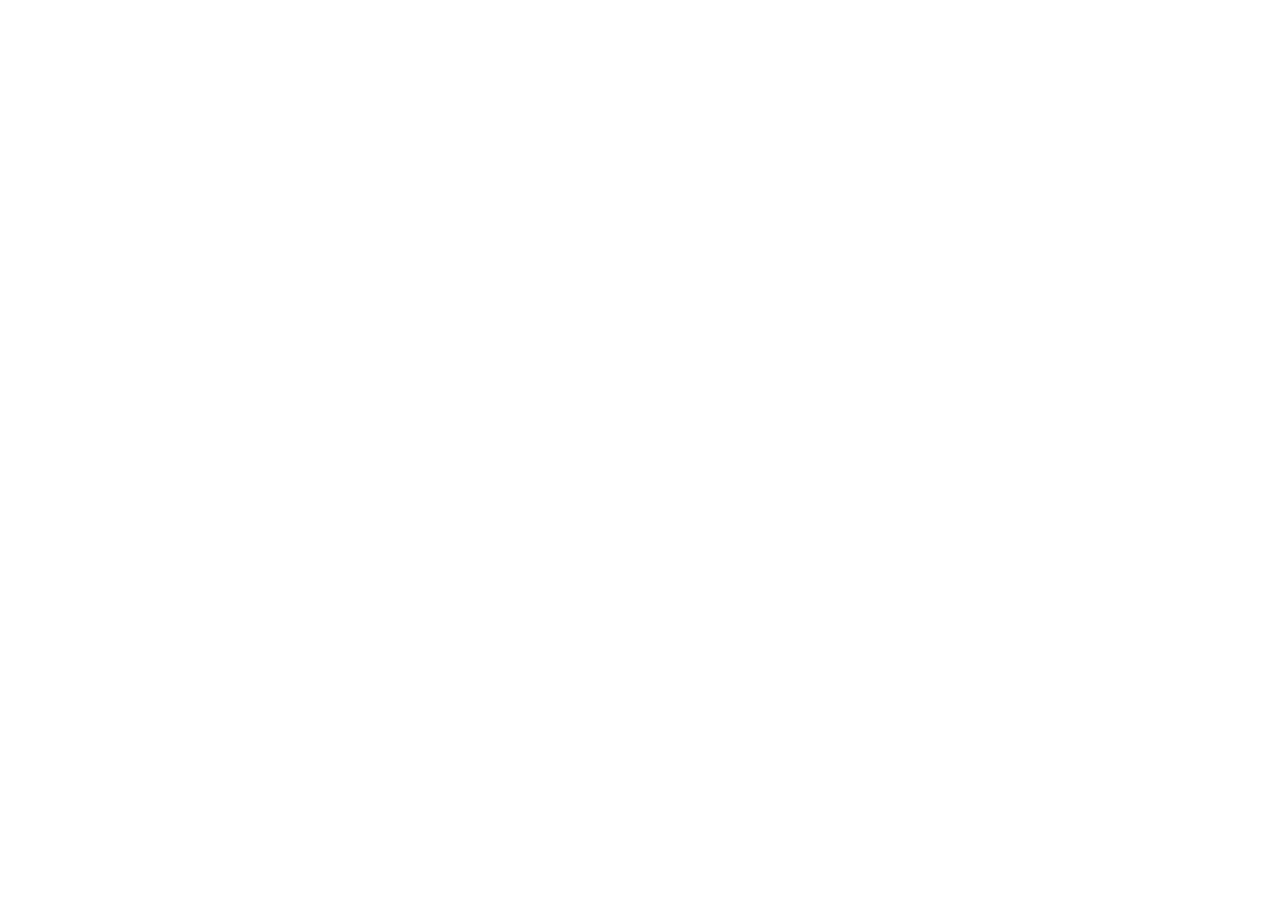
==== index.html @ 393fbdf1 "create folder structure for app" ====
<!DOCTYPE html>
<html lang="en">
<head>
    <meta charset="UTF-8">
    <meta name="viewport" content="width=device-width, initial-scale=1.0">

    <link rel="stylesheet" href="css/reset.css">
    <title>Quiz App</title>
</head>
<body>
    
</body>
</html>
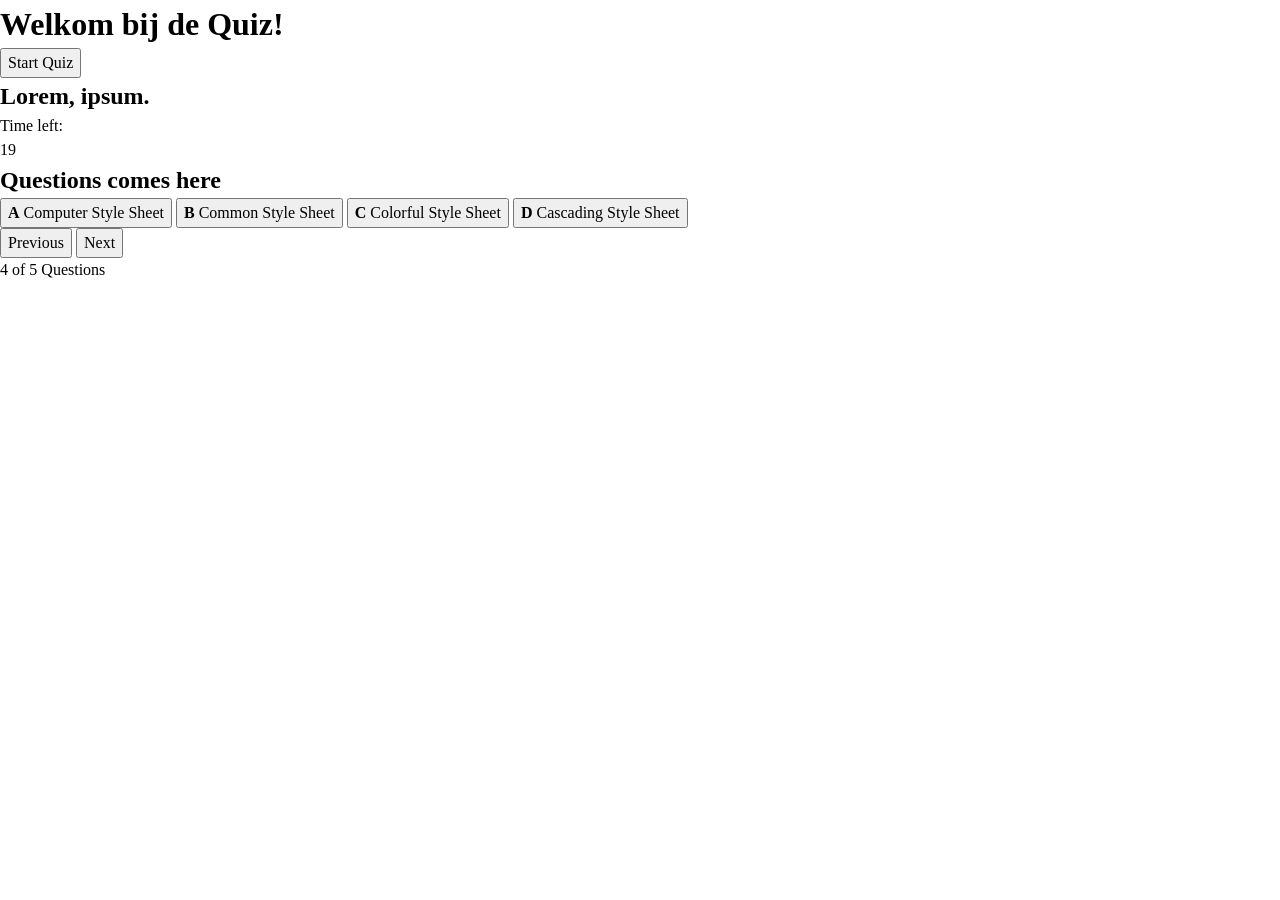
==== commit d23b5f17: "create html for app" ====
--- a/index.html
+++ b/index.html
@@ -8,6 +8,50 @@
     <title>Quiz App</title>
 </head>
 <body>
-    
+
+    <main>
+        <header>
+            <div id="start-screen">
+            <h1>Welkom bij de Quiz!</h1>
+            <button id="start-btn">Start Quiz</button>
+            </div>
+        </header>
+
+        <article>
+            <header>
+                <h2>
+                    Lorem, ipsum.
+                </h2>
+
+                <div>
+                    <p>Time left:</p>
+
+                    <span>19</span>
+                </div>
+            </header>
+            <h2>Questions comes here</h2>
+            <div>
+                <button><strong>A</strong> Computer Style Sheet</button>
+                <button><strong>B</strong> Common Style Sheet</button>
+                <button><strong>C</strong> Colorful Style Sheet</button>
+                <button><strong>D</strong> Cascading Style Sheet</button>
+            </div>
+
+            <div>
+                <nav>
+                    <button>Previous</button>
+                    <button>Next</button>
+                    
+                </nav>
+                <span>4 of 5 Questions</span>
+
+            </div>
+        </article>
+
+    </main>
+
+    <footer>
+
+    </footer>
 </body>
 </html>
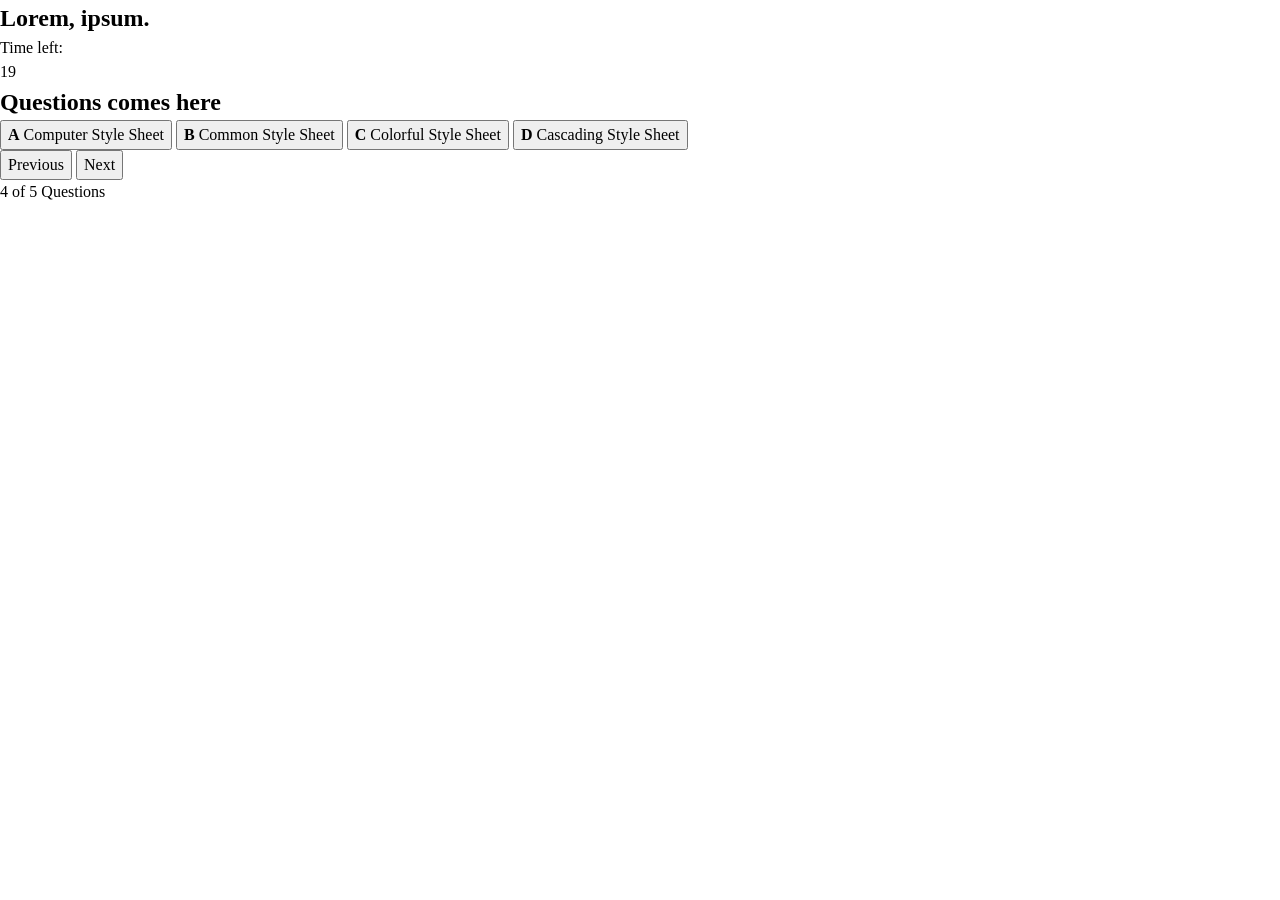
==== commit 348f2b12: "small adjust" ====
--- a/index.html
+++ b/index.html
@@ -1,21 +1,21 @@
 <!DOCTYPE html>
 <html lang="en">
+
 <head>
     <meta charset="UTF-8">
     <meta name="viewport" content="width=device-width, initial-scale=1.0">
-
+    <link rel="icon" type="image/png" href="assets/images/favicon/favicon-96x96.png" sizes="96x96" />
+    <link rel="icon" type="image/svg+xml" href="assets/images/favicon.svg" />
+    <link rel="shortcut icon" href="assets/images/favicon.ico" />
+    <link rel="apple-touch-icon" sizes="180x180" href="assets/images/apple-touch-icon.png" />
+    <link rel="manifest" href="assets/images/site.webmanifest" />
     <link rel="stylesheet" href="css/reset.css">
     <title>Quiz App</title>
 </head>
+
 <body>
 
     <main>
-        <header>
-            <div id="start-screen">
-            <h1>Welkom bij de Quiz!</h1>
-            <button id="start-btn">Start Quiz</button>
-            </div>
-        </header>
 
         <article>
             <header>
@@ -41,7 +41,7 @@
                 <nav>
                     <button>Previous</button>
                     <button>Next</button>
-                    
+
                 </nav>
                 <span>4 of 5 Questions</span>
 
@@ -54,4 +54,5 @@
 
     </footer>
 </body>
+
 </html>
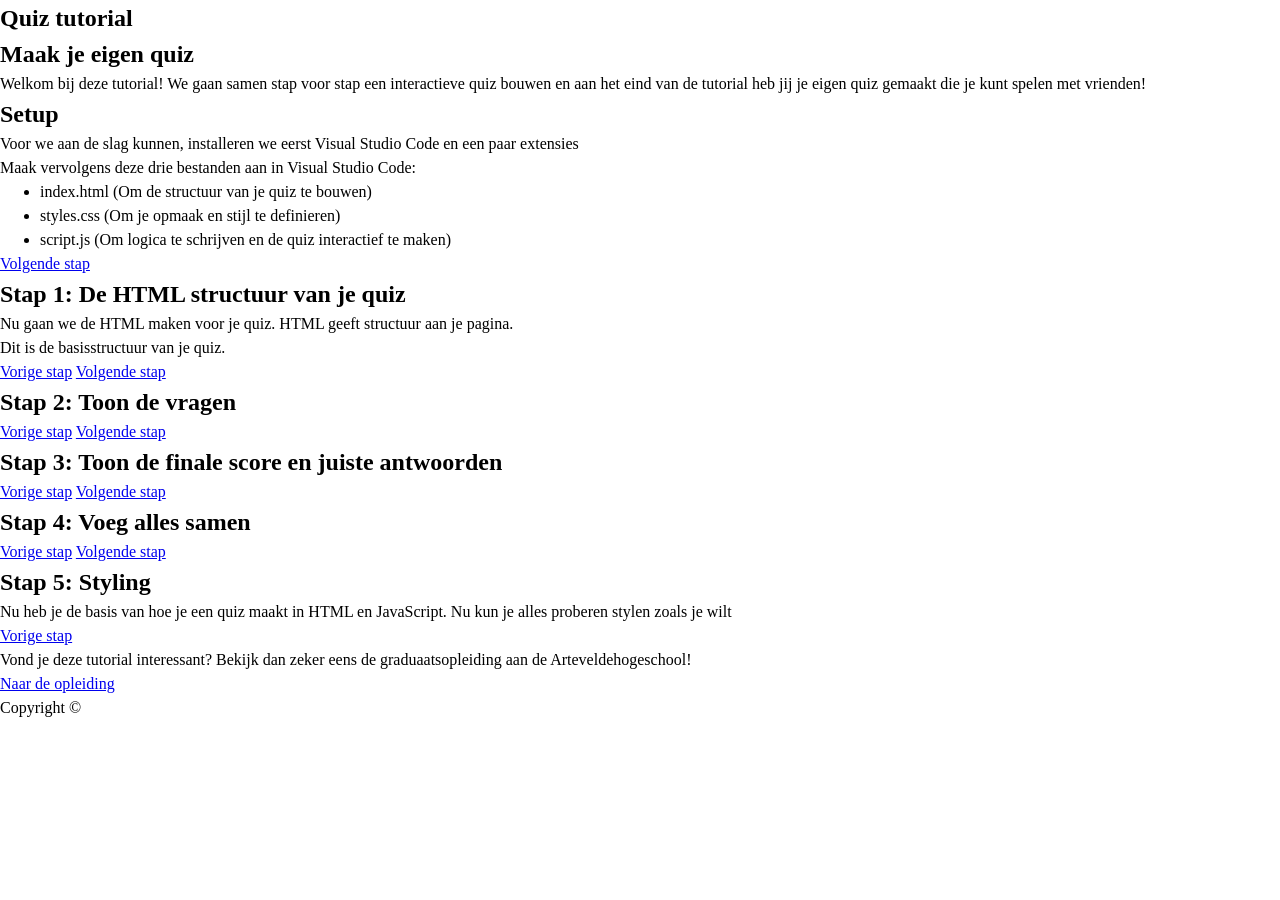
==== commit ff32ccd2: "Tutorial basis" ====
--- a/index.html
+++ b/index.html
@@ -14,44 +14,89 @@
 </head>
 
 <body>
-
+    <header>
+        <h2>Quiz tutorial</h2>
+    </header>
     <main>
-
-        <article>
-            <header>
-                <h2>
-                    Lorem, ipsum.
-                </h2>
-
+        <section>
+            <h1>Maak je eigen quiz</h1>
+            <p>Welkom bij deze tutorial! We gaan samen stap voor stap een interactieve quiz bouwen en aan het eind van de tutorial heb jij je eigen quiz gemaakt die je kunt spelen met vrienden!</p>
+        </section>
+        <section>
+            <section id="setup">
+                <h2>Setup</h2>
+                <p>Voor we aan de slag kunnen, installeren we eerst Visual Studio Code en een paar extensies</p>
+                <p>Maak vervolgens deze drie bestanden aan in Visual Studio Code:</p>
+                    <ul>
+                        <li>index.html (Om de structuur van je quiz te bouwen)</li>
+                        <li>styles.css (Om je opmaak en stijl te definieren)</li>
+                        <li>script.js (Om logica te schrijven en de quiz interactief te maken)</li>
+                    </ul>
+                <a href="#stap1" class="next-step">Volgende stap</a>
+            </section>
+            <section id="stap1">
+                <h2>Stap 1: De HTML structuur van je quiz</h2>
+                <p>Nu gaan we de HTML maken voor je quiz. HTML geeft structuur aan je pagina.</p>
+                <div class="code-example">
+                    <!-- CODE SNIPPET -->
+                </div>
+                <p>Dit is de basisstructuur van je quiz.</p>
                 <div>
-                    <p>Time left:</p>
-
-                    <span>19</span>
+                    <a href="#setup" class="previous-step">Vorige stap</a>
+                    <a href="#stap2" class="next-step">Volgende stap</a>
                 </div>
-            </header>
-            <h2>Questions comes here</h2>
-            <div>
-                <button><strong>A</strong> Computer Style Sheet</button>
-                <button><strong>B</strong> Common Style Sheet</button>
-                <button><strong>C</strong> Colorful Style Sheet</button>
-                <button><strong>D</strong> Cascading Style Sheet</button>
-            </div>
-
-            <div>
-                <nav>
-                    <button>Previous</button>
-                    <button>Next</button>
-
-                </nav>
-                <span>4 of 5 Questions</span>
-
-            </div>
-        </article>
-
+            </section>
+            <section id="stap2">
+                <h2>Stap 2: Toon de vragen</h2>
+                <p></p>
+                <div class="code-example">
+                    <!-- CODE SNIPPET -->
+                </div>
+                <div>
+                    <a href="#stap1" class="previous-step">Vorige stap</a>
+                    <a href="#stap3" class="next-step">Volgende stap</a>
+                </div>
+            </section>
+            <section id="stap3">
+                <h2>Stap 3: Toon de finale score en juiste antwoorden</h2>
+                <p></p>
+                <div class="code-example">
+                    <!-- CODE SNIPPET -->
+                </div>
+                <div>
+                    <a href="#stap2" class="previous-step">Vorige stap</a>
+                    <a href="#stap4" class="next-step">Volgende stap</a>
+                </div>
+            </section>
+            <section id="stap4">
+                <h2>Stap 4: Voeg alles samen</h2>
+                <p></p>
+                <div class="code-example">
+                    <!-- CODE SNIPPET -->
+                </div>
+                <div>
+                    <a href="#stap3" class="previous-step">Vorige stap</a>
+                    <a href="#stap5" class="next-step">Volgende stap</a>
+                </div>
+            </section>
+            <section id="stap5">
+                <h2>Stap 5: Styling</h2>
+                <p>Nu heb je de basis van hoe je een quiz maakt in HTML en JavaScript. Nu kun je alles proberen stylen zoals je wilt</p>
+                <div class="code-example">
+                    <!-- CODE SNIPPET -->
+                </div>
+                <div>
+                    <a href="#stap4" class="previous-step">Vorige stap</a>
+                </div>
+            </section>
+        </section>
+        <section>
+            <p>Vond je deze tutorial interessant? Bekijk dan zeker eens de graduaatsopleiding aan de Arteveldehogeschool!</p>
+            <a href="https://www.arteveldehogeschool.be/nl/opleidingen/graduaat/programmeren">Naar de opleiding</a>
+        </section>
     </main>
-
     <footer>
-
+        <p>Copyright &copy;</p>
     </footer>
 </body>
 
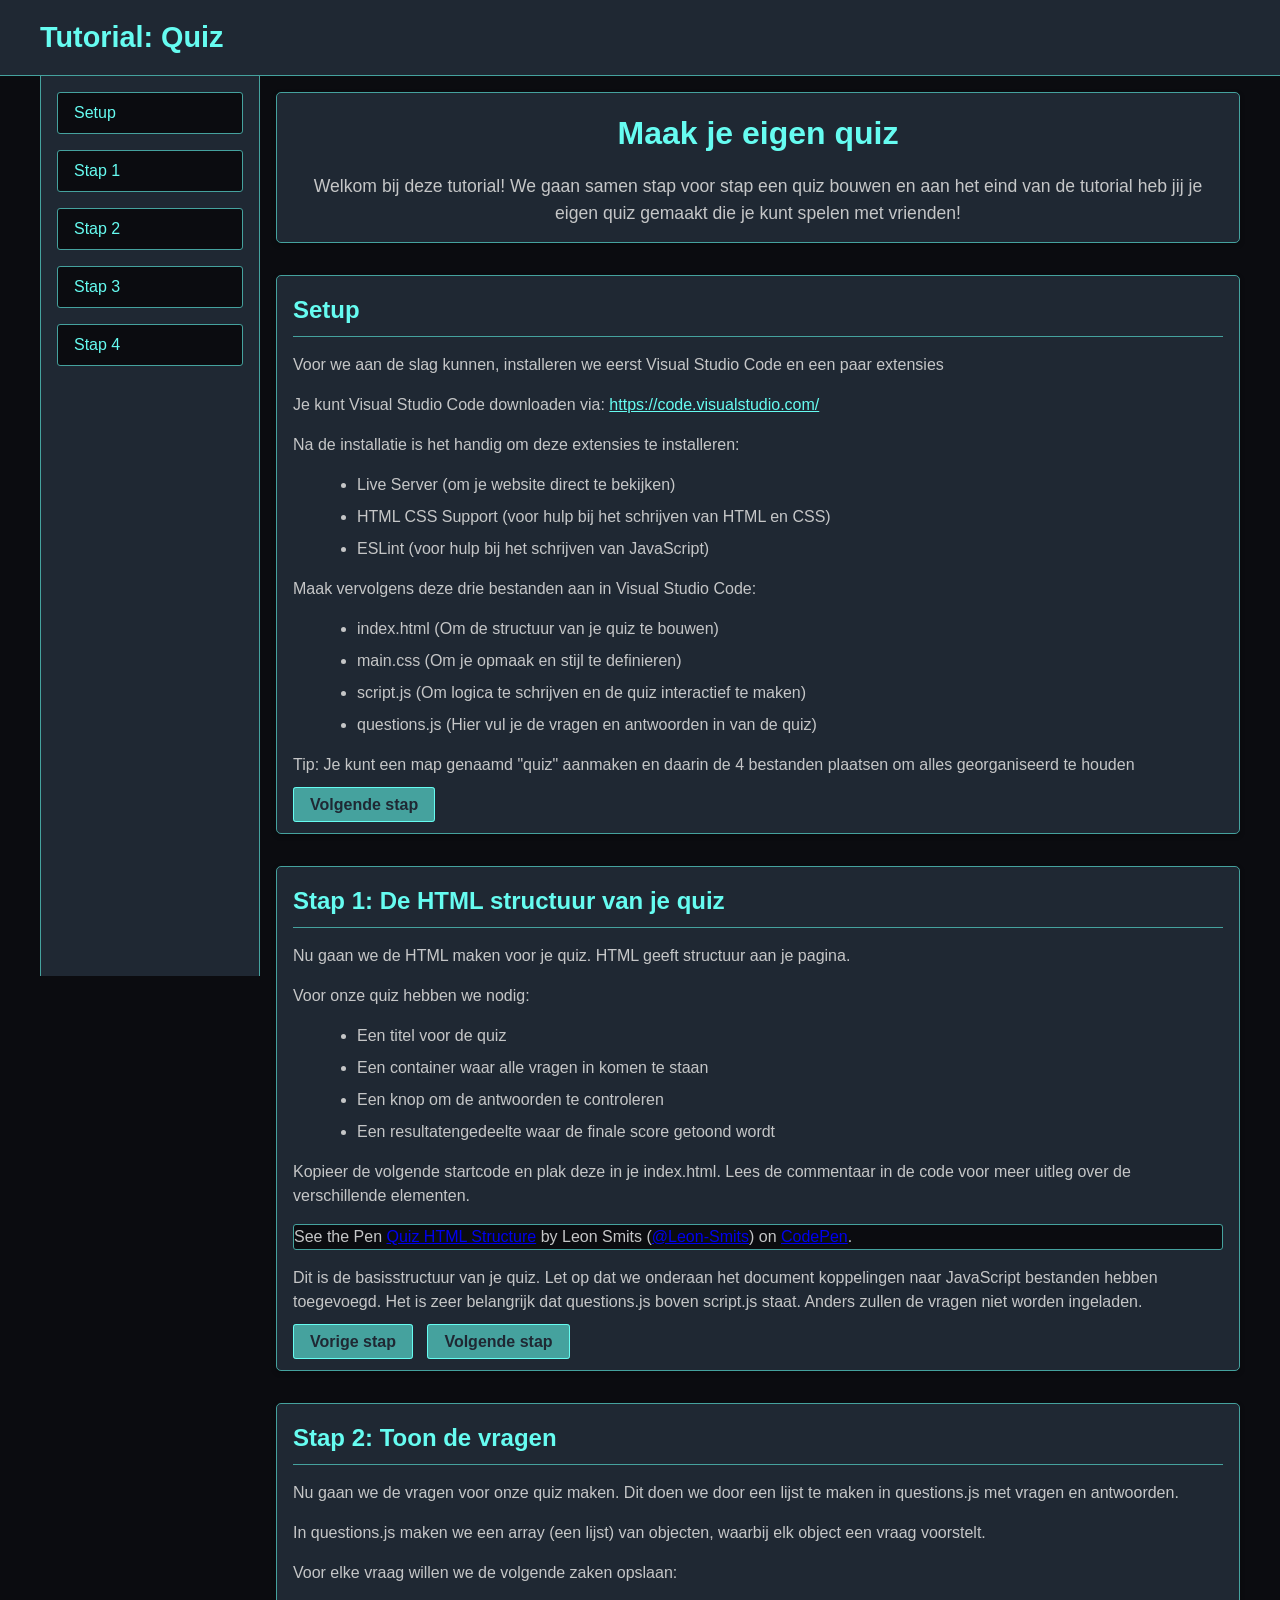
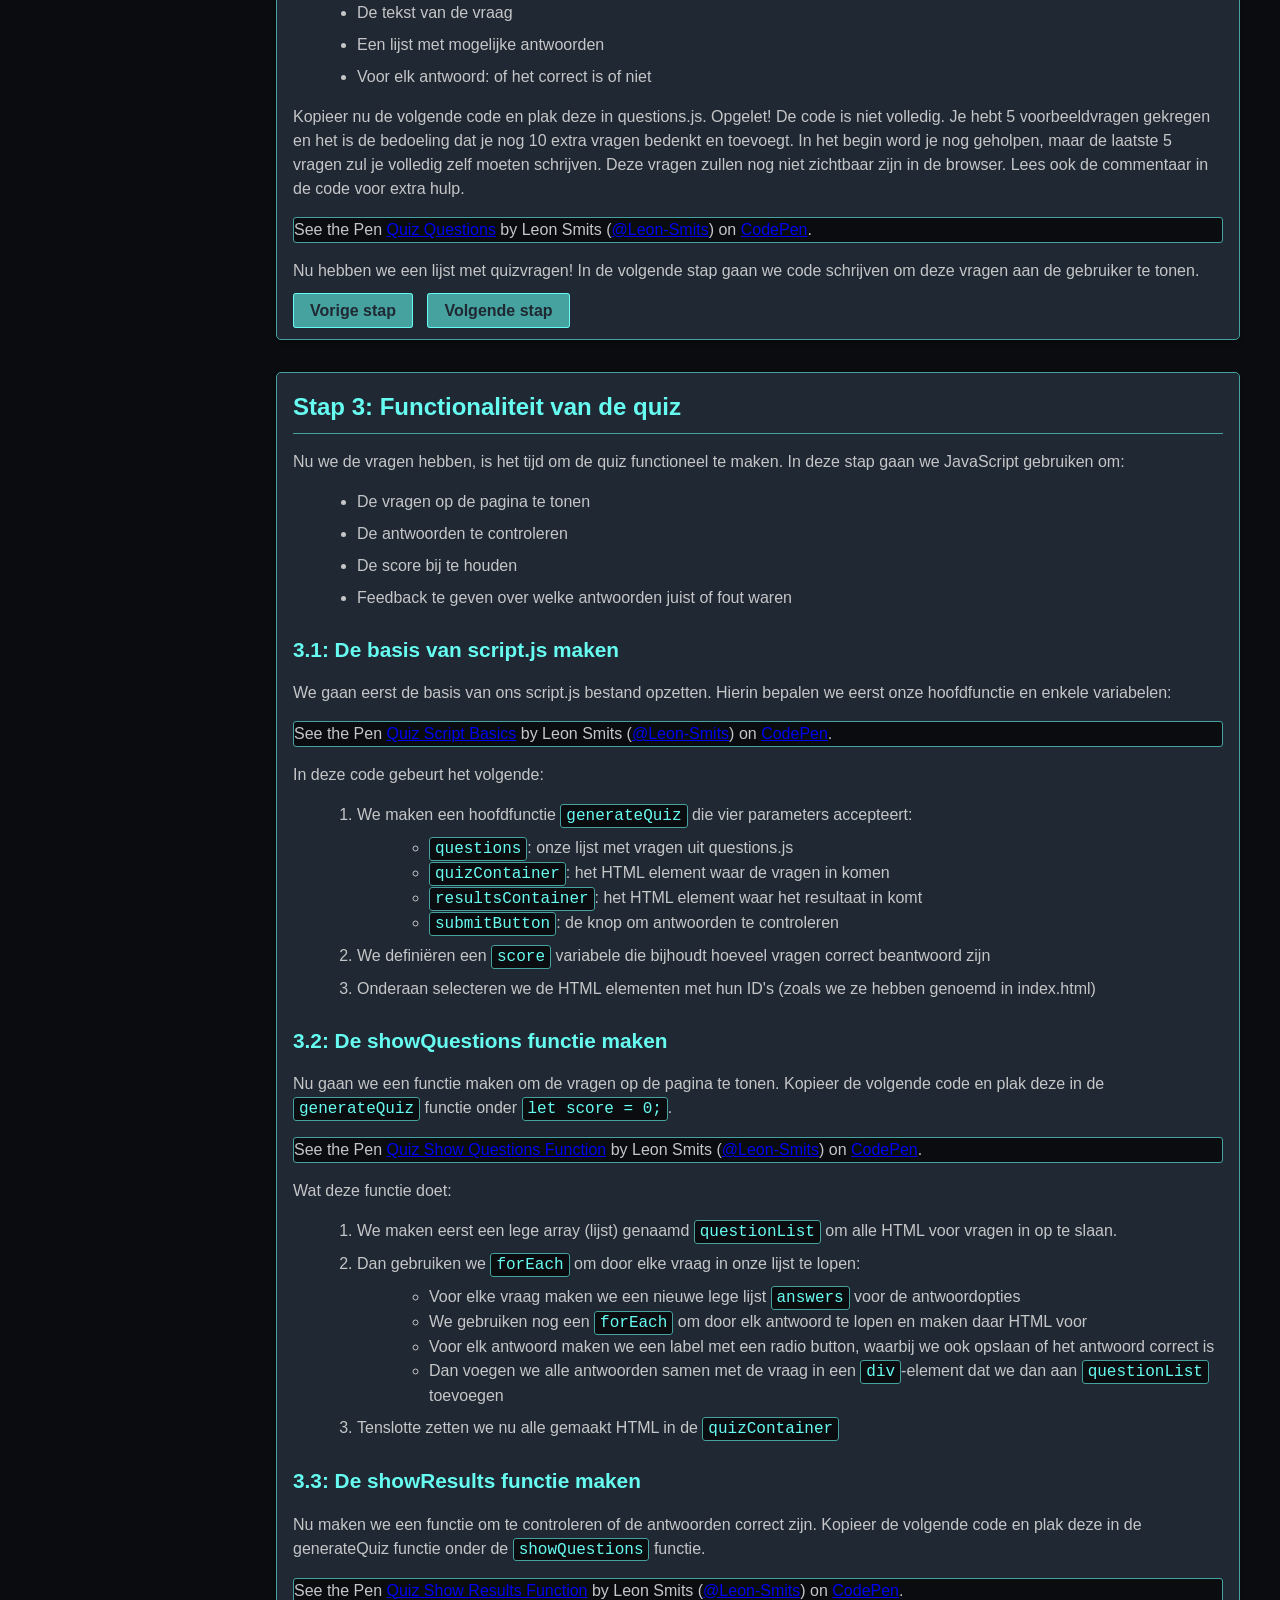
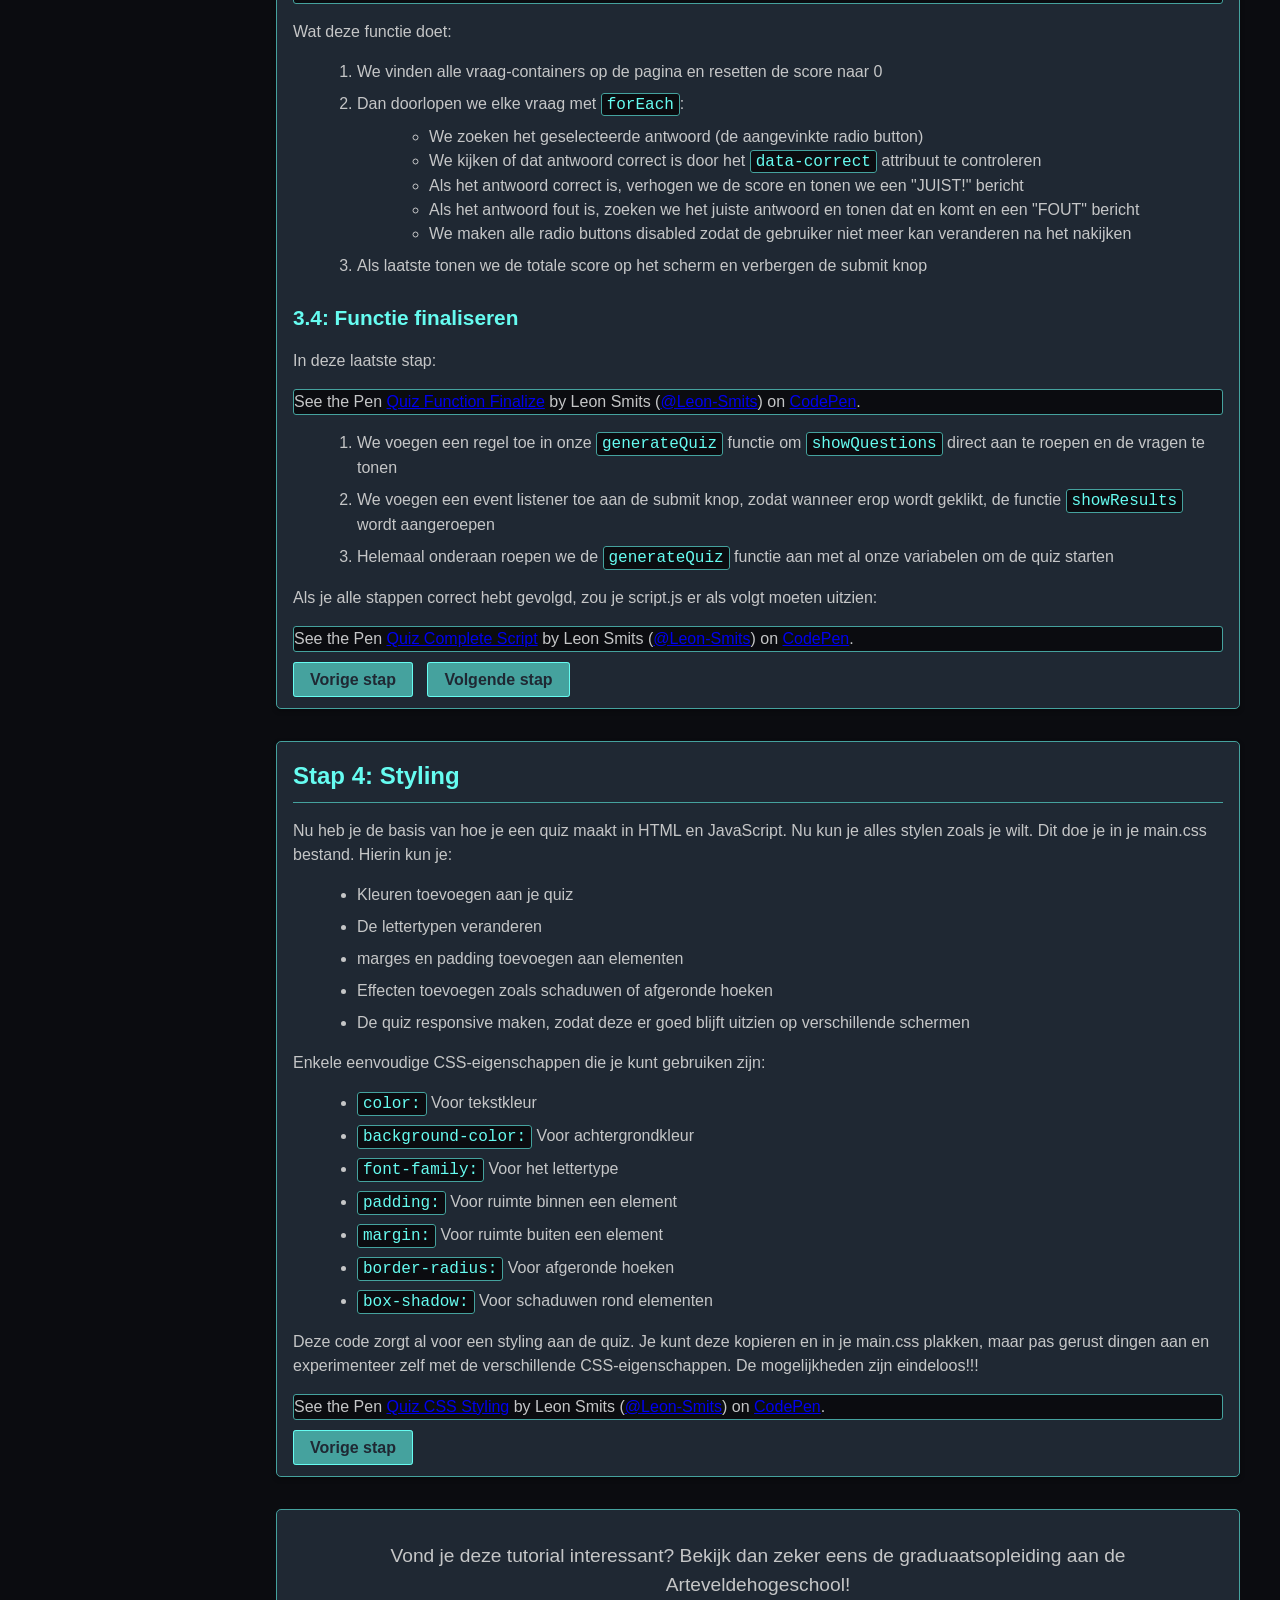
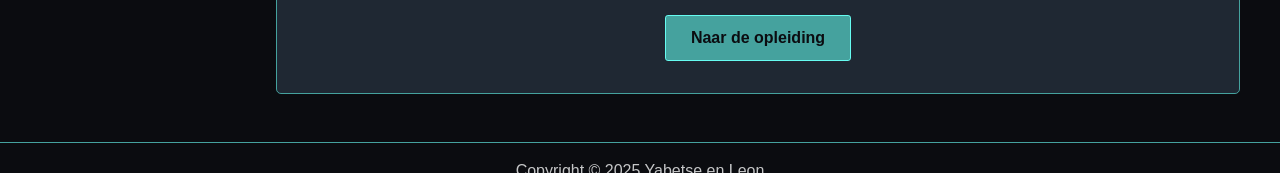
==== commit 2c5a4d6b: "Folder structure adjustment" ====
--- a/index.html
+++ b/index.html
@@ -1,6 +1,5 @@
 <!DOCTYPE html>
 <html lang="en">
-
 <head>
     <meta charset="UTF-8">
     <meta name="viewport" content="width=device-width, initial-scale=1.0">
@@ -10,94 +9,360 @@
     <link rel="apple-touch-icon" sizes="180x180" href="assets/images/apple-touch-icon.png" />
     <link rel="manifest" href="assets/images/site.webmanifest" />
     <link rel="stylesheet" href="css/reset.css">
-    <title>Quiz App</title>
+    <link rel="stylesheet" href="css/main.css">
+    <title>Tutorial: Quiz</title>
 </head>
 
-<body>
-    <header>
-        <h2>Quiz tutorial</h2>
+<body class="page">
+    <header class="header">
+        <h2 class="header__title">Tutorial: Quiz</h2>
     </header>
-    <main>
-        <section>
-            <h1>Maak je eigen quiz</h1>
-            <p>Welkom bij deze tutorial! We gaan samen stap voor stap een interactieve quiz bouwen en aan het eind van de tutorial heb jij je eigen quiz gemaakt die je kunt spelen met vrienden!</p>
-        </section>
-        <section>
-            <section id="setup">
-                <h2>Setup</h2>
-                <p>Voor we aan de slag kunnen, installeren we eerst Visual Studio Code en een paar extensies</p>
-                <p>Maak vervolgens deze drie bestanden aan in Visual Studio Code:</p>
-                    <ul>
-                        <li>index.html (Om de structuur van je quiz te bouwen)</li>
-                        <li>styles.css (Om je opmaak en stijl te definieren)</li>
-                        <li>script.js (Om logica te schrijven en de quiz interactief te maken)</li>
-                    </ul>
-                <a href="#stap1" class="next-step">Volgende stap</a>
+
+    <div class="page-container">
+        <aside class="sidebar">
+            <nav class="sidebar__nav">
+                <ul class="sidebar__nav-list">
+                    <li class="sidebar__nav-item"><a href="#setup" class="sidebar__nav-link">Setup</a></li>
+                    <li class="sidebar__nav-item"><a href="#stap1" class="sidebar__nav-link">Stap 1</a></li>
+                    <li class="sidebar__nav-item"><a href="#stap2" class="sidebar__nav-link">Stap 2</a></li>
+                    <li class="sidebar__nav-item"><a href="#stap3" class="sidebar__nav-link">Stap 3</a></li>
+                    <li class="sidebar__nav-item"><a href="#stap4" class="sidebar__nav-link">Stap 4</a></li>
+                </ul>
+            </nav>
+        </aside>
+        <main class="main">
+            <section class="intro">
+                <h1 class="intro__title">Maak je eigen quiz</h1>
+                <p class="intro__text">Welkom bij deze tutorial! We gaan samen stap voor stap een quiz bouwen en aan het eind van
+                    de tutorial heb jij je eigen quiz gemaakt die je kunt spelen met vrienden!</p>
             </section>
-            <section id="stap1">
-                <h2>Stap 1: De HTML structuur van je quiz</h2>
-                <p>Nu gaan we de HTML maken voor je quiz. HTML geeft structuur aan je pagina.</p>
-                <div class="code-example">
-                    <!-- CODE SNIPPET -->
-                </div>
-                <p>Dit is de basisstructuur van je quiz.</p>
-                <div>
-                    <a href="#setup" class="previous-step">Vorige stap</a>
-                    <a href="#stap2" class="next-step">Volgende stap</a>
-                </div>
+            <section class="tutorial">
+                <section id="setup" class="tutorial__step">
+                    <h2 class="tutorial__step-title">Setup</h2>
+                    <p class="tutorial__step-text">Voor we aan de slag kunnen, installeren we eerst Visual Studio Code en een paar extensies</p>
+                    <p class="tutorial__step-text">
+                        Je kunt Visual Studio Code downloaden via: <a href="https://code.visualstudio.com/"
+                            target="_blank" class="tutorial__link tutorial__link--external">https://code.visualstudio.com/</a>
+                    </p>
+                    <p class="tutorial__step-text">Na de installatie is het handig om deze extensies te installeren:</p>
+                    <ul class="tutorial__step-list">
+                        <li class="tutorial__step-item">Live Server (om je website direct te bekijken)</li>
+                        <li class="tutorial__step-item">HTML CSS Support (voor hulp bij het schrijven van HTML en CSS)</li>
+                        <li class="tutorial__step-item">ESLint (voor hulp bij het schrijven van JavaScript)</li>
+                    </ul>
+                    <p class="tutorial__step-text">Maak vervolgens deze drie bestanden aan in Visual Studio Code:</p>
+                    <ul class="tutorial__step-list">
+                        <li class="tutorial__step-item">index.html (Om de structuur van je quiz te bouwen)</li>
+                        <li class="tutorial__step-item">main.css (Om je opmaak en stijl te definieren)</li>
+                        <li class="tutorial__step-item">script.js (Om logica te schrijven en de quiz interactief te maken)</li>
+                        <li class="tutorial__step-item">questions.js (Hier vul je de vragen en antwoorden in van de quiz)</li>
+                    </ul>
+                    <p class="tutorial__step-text">
+                        Tip: Je kunt een map genaamd "quiz" aanmaken en daarin de 4 bestanden plaatsen om alles
+                        georganiseerd te houden
+                    </p>
+                    <a href="#stap1" class="tutorial__navigation tutorial__navigation--next">Volgende stap</a>
+                </section>
+                <section id="stap1" class="tutorial__step">
+                    <h2 class="tutorial__step-title">Stap 1: De HTML structuur van je quiz</h2>
+                    <p class="tutorial__step-text">Nu gaan we de HTML maken voor je quiz. HTML geeft structuur aan je pagina.</p>
+                    <p class="tutorial__step-text">Voor onze quiz hebben we nodig:</p>
+                    <ul class="tutorial__step-list">
+                        <li class="tutorial__step-item">Een titel voor de quiz</li>
+                        <li class="tutorial__step-item">Een container waar alle vragen in komen te staan</li>
+                        <li class="tutorial__step-item">Een knop om de antwoorden te controleren</li>
+                        <li class="tutorial__step-item">Een resultatengedeelte waar de finale score getoond wordt</li>
+                    </ul>
+                    <p class="tutorial__step-text">
+                        Kopieer de volgende startcode en plak deze in je index.html. Lees de commentaar in de code voor meer
+                        uitleg over de verschillende elementen.
+                    </p>
+    
+                    <div class="tutorial__code-example">
+                        <p class="codepen" data-height="300" data-default-tab="html,result" data-slug-hash="WbbEvpd"
+                            data-pen-title="Quiz HTML Structure" data-user="Leon-Smits">
+                            <span>See the Pen <a href="https://codepen.io/Leon-Smits/pen/WbbEvpd">
+                                    Quiz HTML Structure</a> by Leon Smits (<a href="https://codepen.io/Leon-Smits">@Leon-Smits</a>)
+                                on <a href="https://codepen.io">CodePen</a>.</span>
+                        </p>
+                    </div>
+    
+                    <p class="tutorial__step-text">
+                        Dit is de basisstructuur van je quiz. Let op dat we onderaan het document koppelingen naar
+                        JavaScript bestanden hebben toegevoegd. Het is zeer belangrijk dat questions.js boven script.js
+                        staat. Anders zullen de vragen niet worden ingeladen.
+                    </p>
+                    <div class="tutorial__step-navigation">
+                        <a href="#setup" class="tutorial__navigation tutorial__navigation--prev">Vorige stap</a>
+                        <a href="#stap2" class="tutorial__navigation tutorial__navigation--next">Volgende stap</a>
+                    </div>
+                </section>
+                <section id="stap2" class="tutorial__step">
+                    <h2 class="tutorial__step-title">Stap 2: Toon de vragen</h2>
+                    <p class="tutorial__step-text">Nu gaan we de vragen voor onze quiz maken. Dit doen we door een lijst te maken in questions.js met
+                        vragen en antwoorden.</p>
+                    <p class="tutorial__step-text">In questions.js maken we een array (een lijst) van objecten, waarbij elk object een vraag voorstelt.
+                    </p>
+                    <p class="tutorial__step-text">Voor elke vraag willen we de volgende zaken opslaan:</p>
+                    <ul class="tutorial__step-list">
+                        <li class="tutorial__step-item">De tekst van de vraag</li>
+                        <li class="tutorial__step-item">Een lijst met mogelijke antwoorden</li>
+                        <li class="tutorial__step-item">Voor elk antwoord: of het correct is of niet</li>
+                    </ul>
+                    <p class="tutorial__step-text">
+                        Kopieer nu de volgende code en plak deze in questions.js. Opgelet! De code is niet volledig. Je hebt
+                        5 voorbeeldvragen gekregen en het is de bedoeling dat je nog 10 extra vragen bedenkt en toevoegt. In
+                        het begin word je nog geholpen, maar de laatste 5 vragen zul je volledig zelf moeten schrijven. Deze
+                        vragen zullen nog niet zichtbaar zijn in de browser. Lees
+                        ook de commentaar in de code voor extra hulp.
+                    </p>
+    
+                    <div class="tutorial__code-example">
+                        <p class="codepen" data-height="300" data-default-tab="js" data-slug-hash="qEEXbLg"
+                            data-pen-title="Quiz Questions" data-user="Leon-Smits">
+                            <span>See the Pen <a href="https://codepen.io/Leon-Smits/pen/qEEXbLg">
+                                    Quiz Questions</a> by Leon Smits (<a href="https://codepen.io/Leon-Smits">@Leon-Smits</a>)
+                                on <a href="https://codepen.io">CodePen</a>.</span>
+                        </p>
+                    </div>
+    
+                    <p class="tutorial__step-text">
+                        Nu hebben we een lijst met quizvragen! In de volgende stap gaan we code schrijven om deze vragen aan
+                        de gebruiker te tonen.
+                    </p>
+                    <div class="tutorial__step-navigation">
+                        <a href="#stap1" class="tutorial__navigation tutorial__navigation--prev">Vorige stap</a>
+                        <a href="#stap3" class="tutorial__navigation tutorial__navigation--next">Volgende stap</a>
+                    </div>
+                </section>
+                <section id="stap3" class="tutorial__step">
+                    <h2 class="tutorial__step-title">Stap 3: Functionaliteit van de quiz</h2>
+                    <p class="tutorial__step-text">
+                        Nu we de vragen hebben, is het tijd om de quiz functioneel te maken. In deze stap gaan we JavaScript
+                        gebruiken om:
+                    </p>
+                    <ul class="tutorial__step-list">
+                        <li class="tutorial__step-item">De vragen op de pagina te tonen</li>
+                        <li class="tutorial__step-item">De antwoorden te controleren</li>
+                        <li class="tutorial__step-item">De score bij te houden</li>
+                        <li class="tutorial__step-item">Feedback te geven over welke antwoorden juist of fout waren</li>
+                    </ul>
+                    
+                    <h3 class="tutorial__step-subtitle">3.1: De basis van script.js maken</h3>
+                    <p class="tutorial__step-text">
+                        We gaan eerst de basis van ons script.js bestand opzetten. Hierin bepalen we eerst onze
+                        hoofdfunctie en enkele variabelen:
+                    </p>
+    
+                    <div class="tutorial__code-example">
+                        <p class="codepen" data-height="300" data-default-tab="js" data-slug-hash="wBBqGZj"
+                            data-pen-title="Quiz Script Basics" data-user="Leon-Smits">
+                            <span>See the Pen <a href="https://codepen.io/Leon-Smits/pen/wBBqGZj">
+                                    Quiz Script Basics</a> by Leon Smits (<a href="https://codepen.io/Leon-Smits">@Leon-Smits</a>)
+                                on <a href="https://codepen.io">CodePen</a>.</span>
+                        </p>
+                    </div>
+    
+                    <p class="tutorial__step-text">In deze code gebeurt het volgende:</p>
+                    <ol class="tutorial__step-list tutorial__step-list--ordered">
+                        <li class="tutorial__step-item">
+                            We maken een hoofdfunctie <code class="tutorial__code-inline">generateQuiz</code> die vier parameters accepteert:
+                            <ul class="tutorial__step-sublist">
+                                <li class="tutorial__step-subitem"><code class="tutorial__code-inline">questions</code>: onze lijst met vragen uit questions.js</li>
+                                <li class="tutorial__step-subitem"><code class="tutorial__code-inline">quizContainer</code>: het HTML element waar de vragen in komen</li>
+                                <li class="tutorial__step-subitem"><code class="tutorial__code-inline">resultsContainer</code>: het HTML element waar het resultaat in komt</li>
+                                <li class="tutorial__step-subitem"><code class="tutorial__code-inline">submitButton</code>: de knop om antwoorden te controleren</li>
+                            </ul>
+                        </li>
+                        <li class="tutorial__step-item">
+                            We definiëren een <code class="tutorial__code-inline">score</code> variabele die bijhoudt hoeveel vragen correct beantwoord zijn
+                        </li>
+                        <li class="tutorial__step-item">
+                            Onderaan selecteren we de HTML elementen met hun ID's (zoals we ze hebben genoemd in index.html)
+                        </li>
+                    </ol>
+                    
+                    <h3 class="tutorial__step-subtitle">3.2: De showQuestions functie maken</h3>
+                    <p class="tutorial__step-text">
+                        Nu gaan we een functie maken om de vragen op de pagina te tonen. Kopieer de volgende code en plak
+                        deze in de <code class="tutorial__code-inline">generateQuiz</code> functie onder <code class="tutorial__code-inline">let score = 0;</code>.
+                    </p>
+    
+                    <div class="tutorial__code-example">
+                        <p class="codepen" data-height="300" data-default-tab="js" data-slug-hash="XJJaKXb"
+                            data-pen-title="Quiz Show Questions Function" data-user="Leon-Smits">
+                            <span>See the Pen <a href="https://codepen.io/Leon-Smits/pen/XJJaKXb">
+                                    Quiz Show Questions Function</a> by Leon Smits (<a href="https://codepen.io/Leon-Smits">@Leon-Smits</a>)
+                                on <a href="https://codepen.io">CodePen</a>.</span>
+                        </p>
+                    </div>
+    
+                    <p class="tutorial__step-text">Wat deze functie doet:</p>
+                    <ol class="tutorial__step-list tutorial__step-list--ordered">
+                        <li class="tutorial__step-item">
+                            We maken eerst een lege array (lijst) genaamd <code class="tutorial__code-inline">questionList</code> om alle HTML voor vragen
+                            in op te slaan.
+                        </li>
+                        <li class="tutorial__step-item">
+                            Dan gebruiken we <code class="tutorial__code-inline">forEach</code> om door elke vraag in onze lijst te lopen:
+                            <ul class="tutorial__step-sublist">
+                                <li class="tutorial__step-subitem">
+                                    Voor elke vraag maken we een nieuwe lege lijst <code class="tutorial__code-inline">answers</code> voor de
+                                    antwoordopties
+                                </li>
+                                <li class="tutorial__step-subitem">
+                                    We gebruiken nog een <code class="tutorial__code-inline">forEach</code> om door elk antwoord te lopen en maken daar
+                                    HTML voor
+                                </li>
+                                <li class="tutorial__step-subitem">
+                                    Voor elk antwoord maken we een label met een radio button, waarbij we ook opslaan of het
+                                    antwoord correct is
+                                </li>
+                                <li class="tutorial__step-subitem">
+                                    Dan voegen we alle antwoorden samen met de vraag in een <code class="tutorial__code-inline">div</code>-element dat we
+                                    dan aan <code class="tutorial__code-inline">questionList</code> toevoegen
+                                </li>
+                            </ul>
+                        </li>
+                        <li class="tutorial__step-item">Tenslotte zetten we nu alle gemaakt HTML in de <code class="tutorial__code-inline">quizContainer</code></li>
+                    </ol>
+                    
+                    <h3 class="tutorial__step-subtitle">3.3: De showResults functie maken</h3>
+                    <p class="tutorial__step-text">Nu maken we een functie om te controleren of de antwoorden correct zijn. Kopieer de volgende code en
+                        plak deze in de generateQuiz functie onder de <code class="tutorial__code-inline">showQuestions</code> functie.</p>
+    
+                    <div class="tutorial__code-example">
+                        <p class="codepen" data-height="300" data-default-tab="js" data-slug-hash="xbbLOar"
+                            data-pen-title="Quiz Show Results Function" data-user="Leon-Smits">
+                            <span>See the Pen <a href="https://codepen.io/Leon-Smits/pen/xbbLOar">
+                                    Quiz Show Results Function</a> by Leon Smits (<a href="https://codepen.io/Leon-Smits">@Leon-Smits</a>)
+                                on <a href="https://codepen.io">CodePen</a>.</span>
+                        </p>
+                    </div>
+    
+                    <p class="tutorial__step-text">Wat deze functie doet:</p>
+                    <ol class="tutorial__step-list tutorial__step-list--ordered">
+                        <li class="tutorial__step-item">We vinden alle vraag-containers op de pagina en resetten de score naar 0</li>
+                        <li class="tutorial__step-item">Dan doorlopen we elke vraag met <code class="tutorial__code-inline">forEach</code>:
+                            <ul class="tutorial__step-sublist">
+                                <li class="tutorial__step-subitem">We zoeken het geselecteerde antwoord (de aangevinkte radio button)</li>
+                                <li class="tutorial__step-subitem">We kijken of dat antwoord correct is door het <code class="tutorial__code-inline">data-correct</code> attribuut te
+                                    controleren</li>
+                                <li class="tutorial__step-subitem">Als het antwoord correct is, verhogen we de score en tonen we een "JUIST!" bericht</li>
+                                <li class="tutorial__step-subitem">Als het antwoord fout is, zoeken we het juiste antwoord en tonen dat en komt en een
+                                    "FOUT" bericht</li>
+                                <li class="tutorial__step-subitem">
+                                    We maken alle radio buttons disabled zodat de gebruiker niet meer kan veranderen na het
+                                    nakijken
+                                </li>
+                            </ul>
+                        </li>
+                        <li class="tutorial__step-item">Als laatste tonen we de totale score op het scherm en verbergen de submit knop</li>
+                    </ol>
+                    
+                    <h3 class="tutorial__step-subtitle">3.4: Functie finaliseren</h3>
+                    <p class="tutorial__step-text">In deze laatste stap:</p>
+                    
+                    <div class="tutorial__code-example">
+                        <p class="codepen" data-height="300" data-default-tab="js" data-slug-hash="YPPxWgj"
+                            data-pen-title="Quiz Function Finalize" data-user="Leon-Smits">
+                            <span>See the Pen <a href="https://codepen.io/Leon-Smits/pen/YPPxWgj">
+                                    Quiz Function Finalize</a> by Leon Smits (<a href="https://codepen.io/Leon-Smits">@Leon-Smits</a>)
+                                on <a href="https://codepen.io">CodePen</a>.</span>
+                        </p>
+                    </div>
+                    
+                    <ol class="tutorial__step-list tutorial__step-list--ordered">
+                        <li class="tutorial__step-item">
+                            We voegen een regel toe in onze <code class="tutorial__code-inline">generateQuiz</code> functie om <code class="tutorial__code-inline">showQuestions</code>
+                            direct aan te roepen en de vragen te tonen
+                        </li>
+                        <li class="tutorial__step-item">
+                            We voegen een event listener toe aan de submit knop, zodat wanneer erop wordt geklikt, de
+                            functie <code class="tutorial__code-inline">showResults</code> wordt aangeroepen
+                        </li>
+                        <li class="tutorial__step-item">
+                            Helemaal onderaan roepen we de <code class="tutorial__code-inline">generateQuiz</code> functie aan met al onze variabelen om
+                            de quiz starten
+                        </li>
+                    </ol>
+                    
+                    <p class="tutorial__step-text">Als je alle stappen correct hebt gevolgd, zou je script.js er als volgt moeten uitzien:</p>
+                    
+                    <div class="tutorial__code-example">
+                        <p class="codepen" data-height="300" data-default-tab="js" data-slug-hash="emmEzaB"
+                            data-pen-title="Quiz Complete Script" data-user="Leon-Smits">
+                            <span>See the Pen <a href="https://codepen.io/Leon-Smits/pen/emmEzaB">
+                                    Quiz Complete Script</a> by Leon Smits (<a href="https://codepen.io/Leon-Smits">@Leon-Smits</a>)
+                                on <a href="https://codepen.io">CodePen</a>.</span>
+                        </p>
+                    </div>
+                    
+                    <div class="tutorial__step-navigation">
+                        <a href="#stap2" class="tutorial__navigation tutorial__navigation--prev">Vorige stap</a>
+                        <a href="#stap4" class="tutorial__navigation tutorial__navigation--next">Volgende stap</a>
+                    </div>
+                </section>
+                <section id="stap4" class="tutorial__step">
+                    <h2 class="tutorial__step-title">Stap 4: Styling</h2>
+                    <p class="tutorial__step-text">
+                        Nu heb je de basis van hoe je een quiz maakt in HTML en JavaScript. Nu kun je alles stylen zoals je
+                        wilt. Dit doe je in je main.css bestand. Hierin kun je:
+                    </p>
+                    <ul class="tutorial__step-list">
+                        <li class="tutorial__step-item">Kleuren toevoegen aan je quiz</li>
+                        <li class="tutorial__step-item">De lettertypen veranderen</li>
+                        <li class="tutorial__step-item">marges en padding toevoegen aan elementen</li>
+                        <li class="tutorial__step-item">Effecten toevoegen zoals schaduwen of afgeronde hoeken</li>
+                        <li class="tutorial__step-item">De quiz responsive maken, zodat deze er goed blijft uitzien op verschillende schermen</li>
+                    </ul>
+                    
+                    <p class="tutorial__step-text">Enkele eenvoudige CSS-eigenschappen die je kunt gebruiken zijn:</p>
+                    
+                    <ul class="tutorial__step-list">
+                        <li class="tutorial__step-item"><code class="tutorial__code-inline">color:</code> Voor tekstkleur</li>
+                        <li class="tutorial__step-item"><code class="tutorial__code-inline">background-color:</code> Voor achtergrondkleur</li>
+                        <li class="tutorial__step-item"><code class="tutorial__code-inline">font-family:</code> Voor het lettertype</li>
+                        <li class="tutorial__step-item"><code class="tutorial__code-inline">padding:</code> Voor ruimte binnen een element</li>
+                        <li class="tutorial__step-item"><code class="tutorial__code-inline">margin:</code> Voor ruimte buiten een element</li>
+                        <li class="tutorial__step-item"><code class="tutorial__code-inline">border-radius:</code> Voor afgeronde hoeken</li>
+                        <li class="tutorial__step-item"><code class="tutorial__code-inline">box-shadow:</code> Voor schaduwen rond elementen</li>
+                    </ul>
+                    
+                    <p class="tutorial__step-text">
+                        Deze code zorgt al voor een styling aan de quiz. Je kunt deze kopieren en in je main.css plakken,
+                        maar pas gerust dingen aan en experimenteer zelf met de verschillende CSS-eigenschappen. De
+                        mogelijkheden zijn eindeloos!!!
+                    </p>
+                    
+                    <div class="tutorial__code-example">
+                        <p class="codepen" data-height="300" data-default-tab="css" data-slug-hash="Gggvjqa" 
+                            data-pen-title="Quiz CSS Styling" data-user="Leon-Smits">
+                            <span>See the Pen <a href="https://codepen.io/Leon-Smits/pen/Gggvjqa">
+                                    Quiz CSS Styling</a> by Leon Smits (<a href="https://codepen.io/Leon-Smits">@Leon-Smits</a>)
+                                on <a href="https://codepen.io">CodePen</a>.</span>
+                        </p>
+                    </div>
+                    
+                    <div class="tutorial__step-navigation">
+                        <a href="#stap3" class="tutorial__navigation tutorial__navigation--prev">Vorige stap</a>
+                    </div>
+                </section>
             </section>
-            <section id="stap2">
-                <h2>Stap 2: Toon de vragen</h2>
-                <p></p>
-                <div class="code-example">
-                    <!-- CODE SNIPPET -->
-                </div>
-                <div>
-                    <a href="#stap1" class="previous-step">Vorige stap</a>
-                    <a href="#stap3" class="next-step">Volgende stap</a>
-                </div>
+            
+            <section class="outro">
+                <p class="outro__text">Vond je deze tutorial interessant? Bekijk dan zeker eens de graduaatsopleiding aan de
+                    Arteveldehogeschool!</p>
+                <a href="https://www.arteveldehogeschool.be/nl/opleidingen/graduaat/programmeren" target="_blank" class="outro__link">Naar de opleiding</a>
             </section>
-            <section id="stap3">
-                <h2>Stap 3: Toon de finale score en juiste antwoorden</h2>
-                <p></p>
-                <div class="code-example">
-                    <!-- CODE SNIPPET -->
-                </div>
-                <div>
-                    <a href="#stap2" class="previous-step">Vorige stap</a>
-                    <a href="#stap4" class="next-step">Volgende stap</a>
-                </div>
-            </section>
-            <section id="stap4">
-                <h2>Stap 4: Voeg alles samen</h2>
-                <p></p>
-                <div class="code-example">
-                    <!-- CODE SNIPPET -->
-                </div>
-                <div>
-                    <a href="#stap3" class="previous-step">Vorige stap</a>
-                    <a href="#stap5" class="next-step">Volgende stap</a>
-                </div>
-            </section>
-            <section id="stap5">
-                <h2>Stap 5: Styling</h2>
-                <p>Nu heb je de basis van hoe je een quiz maakt in HTML en JavaScript. Nu kun je alles proberen stylen zoals je wilt</p>
-                <div class="code-example">
-                    <!-- CODE SNIPPET -->
-                </div>
-                <div>
-                    <a href="#stap4" class="previous-step">Vorige stap</a>
-                </div>
-            </section>
-        </section>
-        <section>
-            <p>Vond je deze tutorial interessant? Bekijk dan zeker eens de graduaatsopleiding aan de Arteveldehogeschool!</p>
-            <a href="https://www.arteveldehogeschool.be/nl/opleidingen/graduaat/programmeren">Naar de opleiding</a>
-        </section>
-    </main>
+        </main>
+    </div>
+    
     <footer>
-        <p>Copyright &copy;</p>
+        <p class="footer__copyright">Copyright &copy; 2025 Yabetse en Leon</p>
     </footer>
+    
+    <script async src="https://public.codepenassets.com/embed/index.js"></script>
+    <script src="js/main.js"></script>
 </body>
-
 </html>
--- a/css/main.css
+++ b/css/main.css
@@ -0,0 +1,347 @@
+/* Basis instellingen en variabelen */
+:root {
+  --color-darkest: #0b0c10;
+  --color-dark: #1f2833;
+  --color-light: #c5c6c7;
+  --color-accent: #66fcf1;
+  --color-secondary: #45a29e;
+
+  /* Standaard spacing */
+  --space-small: 0.5rem;
+  --space-medium: 1rem;
+  --space-large: 2rem;
+}
+
+body {
+  font-family: Arial, sans-serif;
+  font-size: 1rem;
+  line-height: 1.5;
+  color: var(--color-light);
+  background-color: var(--color-darkest);
+}
+
+.header {
+  background-color: var(--color-dark);
+  color: var(--color-accent);
+  padding: var(--space-medium);
+  border-bottom: 0.06rem solid var(--color-secondary);
+}
+
+.header__title {
+  margin: 0 auto;
+  max-width: 75rem;
+  font-size: 1.8rem;
+  color: var(--color-accent);
+}
+
+/* Container met tutorial en sidebar */
+.page-container {
+  display: flex;
+  max-width: 75rem;
+  margin: 0 auto;
+}
+
+/* Sidebar */
+.sidebar {
+  width: 13.75rem;
+  background-color: var(--color-dark);
+  padding: var(--space-medium);
+  border-right: 0.06rem solid var(--color-secondary);
+  border-left: 0.06rem solid var(--color-secondary);
+  position: sticky;
+  top: 0;
+  height: 100vh;
+}
+
+.sidebar__nav-list {
+  list-style: none;
+  padding: 0;
+}
+
+.sidebar__nav-item {
+  margin-bottom: var(--space-medium);
+}
+
+.sidebar__nav-link {
+  display: block;
+  padding: var(--space-small) var(--space-medium);
+  background-color: var(--color-darkest);
+  color: var(--color-accent);
+  text-decoration: none;
+  border-radius: 0.19rem;
+  border: 0.06rem solid var(--color-secondary);
+}
+
+.sidebar__nav-link:hover {
+  background-color: var(--color-secondary);
+  color: var(--color-darkest);
+  transform: translateX(0.3125rem);
+  font-weight: 600;
+}
+
+.sidebar__nav-link.active {
+  background-color: var(--color-secondary);
+  color: var(--color-darkest);
+  font-weight: 600;
+}
+
+/* Main content container */
+.main {
+  flex: 1;
+  padding: var(--space-medium) 0 var(--space-medium) var(--space-medium);
+}
+
+/* Landing page */
+.landing-content {
+  text-align: center;
+  padding: var(--space-large);
+  margin: var(--space-large) auto;
+  max-width: 50rem;
+  background-color: var(--color-dark);
+  border-radius: 0.3rem;
+  box-shadow: 0 0.12rem 0.62rem rgba(0, 0, 0, 0.3);
+  border: 0.06rem solid var(--color-secondary);
+}
+
+.landing-content__title {
+  font-size: 2rem;
+  color: var(--color-accent);
+  margin-bottom: var(--space-medium);
+}
+
+.landing-content__description {
+  font-size: 1.2rem;
+  color: var(--color-light);
+  margin-bottom: var(--space-large);
+}
+
+.landing-content__button {
+  display: inline-block;
+  background-color: var(--color-secondary);
+  color: var(--color-darkest);
+  text-decoration: none;
+  padding: 0.62rem 1.87rem;
+  border-radius: 0.18rem;
+  font-weight: bold;
+  transition: all 0.3s;
+  border: 0.06rem solid var(--color-accent);
+}
+
+.landing-content__button:hover {
+  background-color: var(--color-accent);
+  box-shadow: 0 0 0.62rem var(--color-accent);
+}
+
+/* Intro sectie */
+.intro {
+  text-align: center;
+  background-color: var(--color-dark);
+  padding: var(--space-medium);
+  margin-bottom: var(--space-large);
+  border-radius: 0.31rem;
+  box-shadow: 0 0.125rem 0.31rem rgba(0, 0, 0, 0.3);
+  border: 0.06rem solid var(--color-secondary);
+}
+
+.intro__title {
+  font-size: 2rem;
+  color: var(--color-accent);
+  margin-bottom: var(--space-medium);
+}
+
+.intro__text {
+  font-size: 1.1rem;
+  color: var(--color-light);
+}
+
+/* Tutorial stappen */
+.tutorial__step {
+  background-color: var(--color-dark);
+  padding: var(--space-medium);
+  margin-bottom: var(--space-large);
+  border-radius: 0.31rem;
+  box-shadow: 0 0.12rem 0.31rem rgba(0, 0, 0, 0.3);
+  border: 0.062rem solid var(--color-secondary);
+}
+
+.tutorial__step-title {
+  color: var(--color-accent);
+  font-size: 1.5rem;
+  margin-bottom: var(--space-medium);
+  padding-bottom: 0.5rem;
+  border-bottom: 0.062rem solid var(--color-secondary);
+}
+
+.tutorial__step-subtitle {
+  color: var(--color-accent);
+  font-size: 1.3rem;
+  margin: 1.5rem 0 1rem 0;
+}
+
+.tutorial__step-text {
+  margin-bottom: var(--space-medium);
+  color: var(--color-light);
+}
+
+
+
+/* Lijsten in tutorial */
+.tutorial__step-list {
+  margin: 0 0 var(--space-medium) 1.5rem;
+  color: var(--color-light);
+}
+
+.tutorial__step-item {
+  margin-bottom: 0.5rem;
+}
+
+.tutorial__step-sublist {
+  margin-left: 2rem;
+  margin-top: 0.5rem;
+}
+
+/* Code voorbeelden */
+.tutorial__code-inline {
+  background-color: var(--color-darkest);
+  padding: 0.12rem 0.31rem;
+  border-radius: 0.1875rem;
+  color: var(--color-accent);
+  border: 0.062rem solid var(--color-secondary);
+}
+
+.tutorial__code-example {
+  margin: var(--space-medium) 0;
+  border: 0.06rem solid var(--color-secondary);
+  border-radius: 0.1875rem;
+  overflow: hidden;
+  background-color: var(--color-darkest);
+}
+
+/* Navigatie tussen stappen */
+.tutorial__navigation {
+  padding: 0.5rem 1rem;
+  background-color: var(--color-secondary);
+  color: var(--color-dark);
+  text-decoration: none;
+  border-radius: 0.18rem;
+  margin-right: 0.625rem;
+  margin-top: var(--space-medium);
+  font-weight: bold;
+  border: 0.062rem solid var(--color-accent);
+}
+
+.tutorial__navigation:hover {
+  background-color: var(--color-accent);
+  box-shadow: 0 0 0.5rem var(--color-accent);
+}
+
+/* Outro sectie */
+.outro {
+  text-align: center;
+  background-color: var(--color-dark);
+  color: var(--color-light);
+  padding: var(--space-large);
+  border-radius: 0.31rem;
+  margin-top: var(--space-large);
+  margin-bottom: var(--space-large);
+  border: 0.062rem solid var(--color-secondary);
+}
+
+.outro__text {
+  font-size: 1.2rem;
+  margin-bottom: var(--space-medium);
+}
+
+.outro__link {
+  display: inline-block;
+  background-color: var(--color-secondary);
+  color: var(--color-darkest);
+  padding: 0.62rem 1.56rem;
+  text-decoration: none;
+  border-radius: 0.18rem;
+  font-weight: bold;
+  border: 0.062rem solid var(--color-accent);
+  transition: all 0.3s;
+}
+
+.outro__link:hover {
+  background-color: var(--color-accent);
+  box-shadow: 0 0 0.625rem var(--color-accent);
+}
+
+/* Footer */
+footer {
+  text-align: center;
+  padding: var(--space-medium);
+  background-color: var(--color-darkest);
+  color: var(--color-light);
+  border-top: 0.062rem solid var(--color-secondary);
+}
+
+/* Links */
+.tutorial__link {
+  color: var(--color-accent);
+  text-decoration: underline;
+}
+
+.tutorial__link:hover {
+  text-decoration: none;
+  color: var(--color-secondary);
+}
+
+
+
+
+
+/* Responsieve aanpassingen */
+@media (max-width: 56.25rem) {
+  .page-container {
+    flex-direction: column;
+  }
+
+  .sidebar {
+    width: 100%;
+    height: auto;
+    position: relative;
+    border-right: none;
+    border-bottom: 0.062rem solid var(--color-secondary);
+  }
+
+  .sidebar__nav-list {
+    display: flex;
+    flex-wrap: wrap;
+    gap: 0.625rem;
+  }
+
+  .sidebar__nav-item {
+    margin-bottom: 0;
+  }
+
+  .sidebar__nav-link {
+    width: auto;
+  }
+
+  .main {
+    max-width: 100%;
+  }
+}
+
+
+
+@media (max-width: 37.5rem) {
+  .sidebar__nav-list {
+    flex-direction: column;
+  }
+
+  .sidebar__nav-link {
+    width: 100%;
+    text-align: center;
+  }
+
+  .tutorial__navigation {
+    display: block;
+    width: 100%;
+    text-align: center;
+    margin-bottom: 0.625rem;
+  }
+}
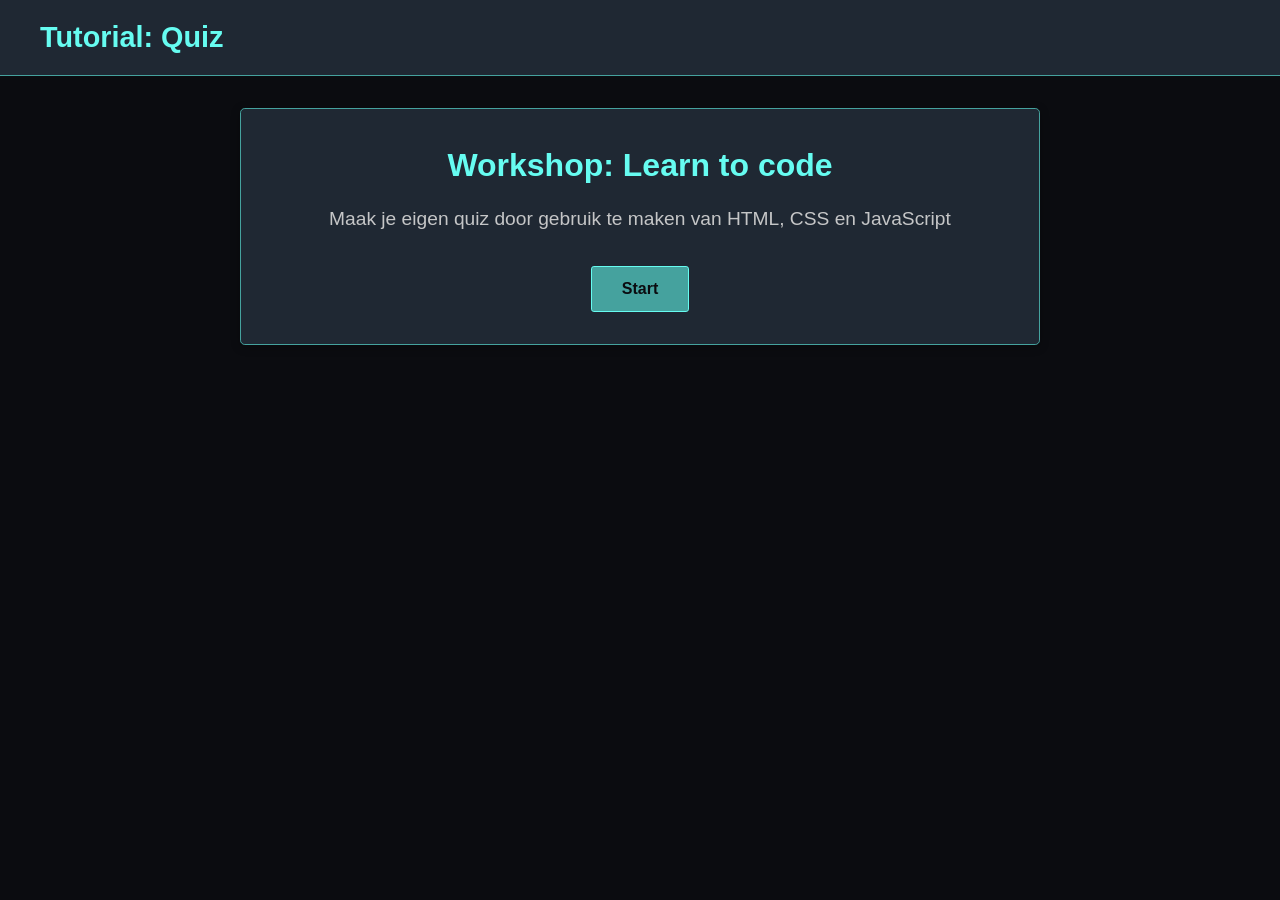
==== commit 56156985: "File names change" ====
--- a/index.html
+++ b/index.html
@@ -10,359 +10,18 @@
     <link rel="manifest" href="assets/images/site.webmanifest" />
     <link rel="stylesheet" href="css/reset.css">
     <link rel="stylesheet" href="css/main.css">
-    <title>Tutorial: Quiz</title>
+    <title>Quiz App</title>
 </head>
-
 <body class="page">
     <header class="header">
         <h2 class="header__title">Tutorial: Quiz</h2>
     </header>
-
-    <div class="page-container">
-        <aside class="sidebar">
-            <nav class="sidebar__nav">
-                <ul class="sidebar__nav-list">
-                    <li class="sidebar__nav-item"><a href="#setup" class="sidebar__nav-link">Setup</a></li>
-                    <li class="sidebar__nav-item"><a href="#stap1" class="sidebar__nav-link">Stap 1</a></li>
-                    <li class="sidebar__nav-item"><a href="#stap2" class="sidebar__nav-link">Stap 2</a></li>
-                    <li class="sidebar__nav-item"><a href="#stap3" class="sidebar__nav-link">Stap 3</a></li>
-                    <li class="sidebar__nav-item"><a href="#stap4" class="sidebar__nav-link">Stap 4</a></li>
-                </ul>
-            </nav>
-        </aside>
-        <main class="main">
-            <section class="intro">
-                <h1 class="intro__title">Maak je eigen quiz</h1>
-                <p class="intro__text">Welkom bij deze tutorial! We gaan samen stap voor stap een quiz bouwen en aan het eind van
-                    de tutorial heb jij je eigen quiz gemaakt die je kunt spelen met vrienden!</p>
-            </section>
-            <section class="tutorial">
-                <section id="setup" class="tutorial__step">
-                    <h2 class="tutorial__step-title">Setup</h2>
-                    <p class="tutorial__step-text">Voor we aan de slag kunnen, installeren we eerst Visual Studio Code en een paar extensies</p>
-                    <p class="tutorial__step-text">
-                        Je kunt Visual Studio Code downloaden via: <a href="https://code.visualstudio.com/"
-                            target="_blank" class="tutorial__link tutorial__link--external">https://code.visualstudio.com/</a>
-                    </p>
-                    <p class="tutorial__step-text">Na de installatie is het handig om deze extensies te installeren:</p>
-                    <ul class="tutorial__step-list">
-                        <li class="tutorial__step-item">Live Server (om je website direct te bekijken)</li>
-                        <li class="tutorial__step-item">HTML CSS Support (voor hulp bij het schrijven van HTML en CSS)</li>
-                        <li class="tutorial__step-item">ESLint (voor hulp bij het schrijven van JavaScript)</li>
-                    </ul>
-                    <p class="tutorial__step-text">Maak vervolgens deze drie bestanden aan in Visual Studio Code:</p>
-                    <ul class="tutorial__step-list">
-                        <li class="tutorial__step-item">index.html (Om de structuur van je quiz te bouwen)</li>
-                        <li class="tutorial__step-item">main.css (Om je opmaak en stijl te definieren)</li>
-                        <li class="tutorial__step-item">script.js (Om logica te schrijven en de quiz interactief te maken)</li>
-                        <li class="tutorial__step-item">questions.js (Hier vul je de vragen en antwoorden in van de quiz)</li>
-                    </ul>
-                    <p class="tutorial__step-text">
-                        Tip: Je kunt een map genaamd "quiz" aanmaken en daarin de 4 bestanden plaatsen om alles
-                        georganiseerd te houden
-                    </p>
-                    <a href="#stap1" class="tutorial__navigation tutorial__navigation--next">Volgende stap</a>
-                </section>
-                <section id="stap1" class="tutorial__step">
-                    <h2 class="tutorial__step-title">Stap 1: De HTML structuur van je quiz</h2>
-                    <p class="tutorial__step-text">Nu gaan we de HTML maken voor je quiz. HTML geeft structuur aan je pagina.</p>
-                    <p class="tutorial__step-text">Voor onze quiz hebben we nodig:</p>
-                    <ul class="tutorial__step-list">
-                        <li class="tutorial__step-item">Een titel voor de quiz</li>
-                        <li class="tutorial__step-item">Een container waar alle vragen in komen te staan</li>
-                        <li class="tutorial__step-item">Een knop om de antwoorden te controleren</li>
-                        <li class="tutorial__step-item">Een resultatengedeelte waar de finale score getoond wordt</li>
-                    </ul>
-                    <p class="tutorial__step-text">
-                        Kopieer de volgende startcode en plak deze in je index.html. Lees de commentaar in de code voor meer
-                        uitleg over de verschillende elementen.
-                    </p>
-    
-                    <div class="tutorial__code-example">
-                        <p class="codepen" data-height="300" data-default-tab="html,result" data-slug-hash="WbbEvpd"
-                            data-pen-title="Quiz HTML Structure" data-user="Leon-Smits">
-                            <span>See the Pen <a href="https://codepen.io/Leon-Smits/pen/WbbEvpd">
-                                    Quiz HTML Structure</a> by Leon Smits (<a href="https://codepen.io/Leon-Smits">@Leon-Smits</a>)
-                                on <a href="https://codepen.io">CodePen</a>.</span>
-                        </p>
-                    </div>
-    
-                    <p class="tutorial__step-text">
-                        Dit is de basisstructuur van je quiz. Let op dat we onderaan het document koppelingen naar
-                        JavaScript bestanden hebben toegevoegd. Het is zeer belangrijk dat questions.js boven script.js
-                        staat. Anders zullen de vragen niet worden ingeladen.
-                    </p>
-                    <div class="tutorial__step-navigation">
-                        <a href="#setup" class="tutorial__navigation tutorial__navigation--prev">Vorige stap</a>
-                        <a href="#stap2" class="tutorial__navigation tutorial__navigation--next">Volgende stap</a>
-                    </div>
-                </section>
-                <section id="stap2" class="tutorial__step">
-                    <h2 class="tutorial__step-title">Stap 2: Toon de vragen</h2>
-                    <p class="tutorial__step-text">Nu gaan we de vragen voor onze quiz maken. Dit doen we door een lijst te maken in questions.js met
-                        vragen en antwoorden.</p>
-                    <p class="tutorial__step-text">In questions.js maken we een array (een lijst) van objecten, waarbij elk object een vraag voorstelt.
-                    </p>
-                    <p class="tutorial__step-text">Voor elke vraag willen we de volgende zaken opslaan:</p>
-                    <ul class="tutorial__step-list">
-                        <li class="tutorial__step-item">De tekst van de vraag</li>
-                        <li class="tutorial__step-item">Een lijst met mogelijke antwoorden</li>
-                        <li class="tutorial__step-item">Voor elk antwoord: of het correct is of niet</li>
-                    </ul>
-                    <p class="tutorial__step-text">
-                        Kopieer nu de volgende code en plak deze in questions.js. Opgelet! De code is niet volledig. Je hebt
-                        5 voorbeeldvragen gekregen en het is de bedoeling dat je nog 10 extra vragen bedenkt en toevoegt. In
-                        het begin word je nog geholpen, maar de laatste 5 vragen zul je volledig zelf moeten schrijven. Deze
-                        vragen zullen nog niet zichtbaar zijn in de browser. Lees
-                        ook de commentaar in de code voor extra hulp.
-                    </p>
-    
-                    <div class="tutorial__code-example">
-                        <p class="codepen" data-height="300" data-default-tab="js" data-slug-hash="qEEXbLg"
-                            data-pen-title="Quiz Questions" data-user="Leon-Smits">
-                            <span>See the Pen <a href="https://codepen.io/Leon-Smits/pen/qEEXbLg">
-                                    Quiz Questions</a> by Leon Smits (<a href="https://codepen.io/Leon-Smits">@Leon-Smits</a>)
-                                on <a href="https://codepen.io">CodePen</a>.</span>
-                        </p>
-                    </div>
-    
-                    <p class="tutorial__step-text">
-                        Nu hebben we een lijst met quizvragen! In de volgende stap gaan we code schrijven om deze vragen aan
-                        de gebruiker te tonen.
-                    </p>
-                    <div class="tutorial__step-navigation">
-                        <a href="#stap1" class="tutorial__navigation tutorial__navigation--prev">Vorige stap</a>
-                        <a href="#stap3" class="tutorial__navigation tutorial__navigation--next">Volgende stap</a>
-                    </div>
-                </section>
-                <section id="stap3" class="tutorial__step">
-                    <h2 class="tutorial__step-title">Stap 3: Functionaliteit van de quiz</h2>
-                    <p class="tutorial__step-text">
-                        Nu we de vragen hebben, is het tijd om de quiz functioneel te maken. In deze stap gaan we JavaScript
-                        gebruiken om:
-                    </p>
-                    <ul class="tutorial__step-list">
-                        <li class="tutorial__step-item">De vragen op de pagina te tonen</li>
-                        <li class="tutorial__step-item">De antwoorden te controleren</li>
-                        <li class="tutorial__step-item">De score bij te houden</li>
-                        <li class="tutorial__step-item">Feedback te geven over welke antwoorden juist of fout waren</li>
-                    </ul>
-                    
-                    <h3 class="tutorial__step-subtitle">3.1: De basis van script.js maken</h3>
-                    <p class="tutorial__step-text">
-                        We gaan eerst de basis van ons script.js bestand opzetten. Hierin bepalen we eerst onze
-                        hoofdfunctie en enkele variabelen:
-                    </p>
-    
-                    <div class="tutorial__code-example">
-                        <p class="codepen" data-height="300" data-default-tab="js" data-slug-hash="wBBqGZj"
-                            data-pen-title="Quiz Script Basics" data-user="Leon-Smits">
-                            <span>See the Pen <a href="https://codepen.io/Leon-Smits/pen/wBBqGZj">
-                                    Quiz Script Basics</a> by Leon Smits (<a href="https://codepen.io/Leon-Smits">@Leon-Smits</a>)
-                                on <a href="https://codepen.io">CodePen</a>.</span>
-                        </p>
-                    </div>
-    
-                    <p class="tutorial__step-text">In deze code gebeurt het volgende:</p>
-                    <ol class="tutorial__step-list tutorial__step-list--ordered">
-                        <li class="tutorial__step-item">
-                            We maken een hoofdfunctie <code class="tutorial__code-inline">generateQuiz</code> die vier parameters accepteert:
-                            <ul class="tutorial__step-sublist">
-                                <li class="tutorial__step-subitem"><code class="tutorial__code-inline">questions</code>: onze lijst met vragen uit questions.js</li>
-                                <li class="tutorial__step-subitem"><code class="tutorial__code-inline">quizContainer</code>: het HTML element waar de vragen in komen</li>
-                                <li class="tutorial__step-subitem"><code class="tutorial__code-inline">resultsContainer</code>: het HTML element waar het resultaat in komt</li>
-                                <li class="tutorial__step-subitem"><code class="tutorial__code-inline">submitButton</code>: de knop om antwoorden te controleren</li>
-                            </ul>
-                        </li>
-                        <li class="tutorial__step-item">
-                            We definiëren een <code class="tutorial__code-inline">score</code> variabele die bijhoudt hoeveel vragen correct beantwoord zijn
-                        </li>
-                        <li class="tutorial__step-item">
-                            Onderaan selecteren we de HTML elementen met hun ID's (zoals we ze hebben genoemd in index.html)
-                        </li>
-                    </ol>
-                    
-                    <h3 class="tutorial__step-subtitle">3.2: De showQuestions functie maken</h3>
-                    <p class="tutorial__step-text">
-                        Nu gaan we een functie maken om de vragen op de pagina te tonen. Kopieer de volgende code en plak
-                        deze in de <code class="tutorial__code-inline">generateQuiz</code> functie onder <code class="tutorial__code-inline">let score = 0;</code>.
-                    </p>
-    
-                    <div class="tutorial__code-example">
-                        <p class="codepen" data-height="300" data-default-tab="js" data-slug-hash="XJJaKXb"
-                            data-pen-title="Quiz Show Questions Function" data-user="Leon-Smits">
-                            <span>See the Pen <a href="https://codepen.io/Leon-Smits/pen/XJJaKXb">
-                                    Quiz Show Questions Function</a> by Leon Smits (<a href="https://codepen.io/Leon-Smits">@Leon-Smits</a>)
-                                on <a href="https://codepen.io">CodePen</a>.</span>
-                        </p>
-                    </div>
-    
-                    <p class="tutorial__step-text">Wat deze functie doet:</p>
-                    <ol class="tutorial__step-list tutorial__step-list--ordered">
-                        <li class="tutorial__step-item">
-                            We maken eerst een lege array (lijst) genaamd <code class="tutorial__code-inline">questionList</code> om alle HTML voor vragen
-                            in op te slaan.
-                        </li>
-                        <li class="tutorial__step-item">
-                            Dan gebruiken we <code class="tutorial__code-inline">forEach</code> om door elke vraag in onze lijst te lopen:
-                            <ul class="tutorial__step-sublist">
-                                <li class="tutorial__step-subitem">
-                                    Voor elke vraag maken we een nieuwe lege lijst <code class="tutorial__code-inline">answers</code> voor de
-                                    antwoordopties
-                                </li>
-                                <li class="tutorial__step-subitem">
-                                    We gebruiken nog een <code class="tutorial__code-inline">forEach</code> om door elk antwoord te lopen en maken daar
-                                    HTML voor
-                                </li>
-                                <li class="tutorial__step-subitem">
-                                    Voor elk antwoord maken we een label met een radio button, waarbij we ook opslaan of het
-                                    antwoord correct is
-                                </li>
-                                <li class="tutorial__step-subitem">
-                                    Dan voegen we alle antwoorden samen met de vraag in een <code class="tutorial__code-inline">div</code>-element dat we
-                                    dan aan <code class="tutorial__code-inline">questionList</code> toevoegen
-                                </li>
-                            </ul>
-                        </li>
-                        <li class="tutorial__step-item">Tenslotte zetten we nu alle gemaakt HTML in de <code class="tutorial__code-inline">quizContainer</code></li>
-                    </ol>
-                    
-                    <h3 class="tutorial__step-subtitle">3.3: De showResults functie maken</h3>
-                    <p class="tutorial__step-text">Nu maken we een functie om te controleren of de antwoorden correct zijn. Kopieer de volgende code en
-                        plak deze in de generateQuiz functie onder de <code class="tutorial__code-inline">showQuestions</code> functie.</p>
-    
-                    <div class="tutorial__code-example">
-                        <p class="codepen" data-height="300" data-default-tab="js" data-slug-hash="xbbLOar"
-                            data-pen-title="Quiz Show Results Function" data-user="Leon-Smits">
-                            <span>See the Pen <a href="https://codepen.io/Leon-Smits/pen/xbbLOar">
-                                    Quiz Show Results Function</a> by Leon Smits (<a href="https://codepen.io/Leon-Smits">@Leon-Smits</a>)
-                                on <a href="https://codepen.io">CodePen</a>.</span>
-                        </p>
-                    </div>
-    
-                    <p class="tutorial__step-text">Wat deze functie doet:</p>
-                    <ol class="tutorial__step-list tutorial__step-list--ordered">
-                        <li class="tutorial__step-item">We vinden alle vraag-containers op de pagina en resetten de score naar 0</li>
-                        <li class="tutorial__step-item">Dan doorlopen we elke vraag met <code class="tutorial__code-inline">forEach</code>:
-                            <ul class="tutorial__step-sublist">
-                                <li class="tutorial__step-subitem">We zoeken het geselecteerde antwoord (de aangevinkte radio button)</li>
-                                <li class="tutorial__step-subitem">We kijken of dat antwoord correct is door het <code class="tutorial__code-inline">data-correct</code> attribuut te
-                                    controleren</li>
-                                <li class="tutorial__step-subitem">Als het antwoord correct is, verhogen we de score en tonen we een "JUIST!" bericht</li>
-                                <li class="tutorial__step-subitem">Als het antwoord fout is, zoeken we het juiste antwoord en tonen dat en komt en een
-                                    "FOUT" bericht</li>
-                                <li class="tutorial__step-subitem">
-                                    We maken alle radio buttons disabled zodat de gebruiker niet meer kan veranderen na het
-                                    nakijken
-                                </li>
-                            </ul>
-                        </li>
-                        <li class="tutorial__step-item">Als laatste tonen we de totale score op het scherm en verbergen de submit knop</li>
-                    </ol>
-                    
-                    <h3 class="tutorial__step-subtitle">3.4: Functie finaliseren</h3>
-                    <p class="tutorial__step-text">In deze laatste stap:</p>
-                    
-                    <div class="tutorial__code-example">
-                        <p class="codepen" data-height="300" data-default-tab="js" data-slug-hash="YPPxWgj"
-                            data-pen-title="Quiz Function Finalize" data-user="Leon-Smits">
-                            <span>See the Pen <a href="https://codepen.io/Leon-Smits/pen/YPPxWgj">
-                                    Quiz Function Finalize</a> by Leon Smits (<a href="https://codepen.io/Leon-Smits">@Leon-Smits</a>)
-                                on <a href="https://codepen.io">CodePen</a>.</span>
-                        </p>
-                    </div>
-                    
-                    <ol class="tutorial__step-list tutorial__step-list--ordered">
-                        <li class="tutorial__step-item">
-                            We voegen een regel toe in onze <code class="tutorial__code-inline">generateQuiz</code> functie om <code class="tutorial__code-inline">showQuestions</code>
-                            direct aan te roepen en de vragen te tonen
-                        </li>
-                        <li class="tutorial__step-item">
-                            We voegen een event listener toe aan de submit knop, zodat wanneer erop wordt geklikt, de
-                            functie <code class="tutorial__code-inline">showResults</code> wordt aangeroepen
-                        </li>
-                        <li class="tutorial__step-item">
-                            Helemaal onderaan roepen we de <code class="tutorial__code-inline">generateQuiz</code> functie aan met al onze variabelen om
-                            de quiz starten
-                        </li>
-                    </ol>
-                    
-                    <p class="tutorial__step-text">Als je alle stappen correct hebt gevolgd, zou je script.js er als volgt moeten uitzien:</p>
-                    
-                    <div class="tutorial__code-example">
-                        <p class="codepen" data-height="300" data-default-tab="js" data-slug-hash="emmEzaB"
-                            data-pen-title="Quiz Complete Script" data-user="Leon-Smits">
-                            <span>See the Pen <a href="https://codepen.io/Leon-Smits/pen/emmEzaB">
-                                    Quiz Complete Script</a> by Leon Smits (<a href="https://codepen.io/Leon-Smits">@Leon-Smits</a>)
-                                on <a href="https://codepen.io">CodePen</a>.</span>
-                        </p>
-                    </div>
-                    
-                    <div class="tutorial__step-navigation">
-                        <a href="#stap2" class="tutorial__navigation tutorial__navigation--prev">Vorige stap</a>
-                        <a href="#stap4" class="tutorial__navigation tutorial__navigation--next">Volgende stap</a>
-                    </div>
-                </section>
-                <section id="stap4" class="tutorial__step">
-                    <h2 class="tutorial__step-title">Stap 4: Styling</h2>
-                    <p class="tutorial__step-text">
-                        Nu heb je de basis van hoe je een quiz maakt in HTML en JavaScript. Nu kun je alles stylen zoals je
-                        wilt. Dit doe je in je main.css bestand. Hierin kun je:
-                    </p>
-                    <ul class="tutorial__step-list">
-                        <li class="tutorial__step-item">Kleuren toevoegen aan je quiz</li>
-                        <li class="tutorial__step-item">De lettertypen veranderen</li>
-                        <li class="tutorial__step-item">marges en padding toevoegen aan elementen</li>
-                        <li class="tutorial__step-item">Effecten toevoegen zoals schaduwen of afgeronde hoeken</li>
-                        <li class="tutorial__step-item">De quiz responsive maken, zodat deze er goed blijft uitzien op verschillende schermen</li>
-                    </ul>
-                    
-                    <p class="tutorial__step-text">Enkele eenvoudige CSS-eigenschappen die je kunt gebruiken zijn:</p>
-                    
-                    <ul class="tutorial__step-list">
-                        <li class="tutorial__step-item"><code class="tutorial__code-inline">color:</code> Voor tekstkleur</li>
-                        <li class="tutorial__step-item"><code class="tutorial__code-inline">background-color:</code> Voor achtergrondkleur</li>
-                        <li class="tutorial__step-item"><code class="tutorial__code-inline">font-family:</code> Voor het lettertype</li>
-                        <li class="tutorial__step-item"><code class="tutorial__code-inline">padding:</code> Voor ruimte binnen een element</li>
-                        <li class="tutorial__step-item"><code class="tutorial__code-inline">margin:</code> Voor ruimte buiten een element</li>
-                        <li class="tutorial__step-item"><code class="tutorial__code-inline">border-radius:</code> Voor afgeronde hoeken</li>
-                        <li class="tutorial__step-item"><code class="tutorial__code-inline">box-shadow:</code> Voor schaduwen rond elementen</li>
-                    </ul>
-                    
-                    <p class="tutorial__step-text">
-                        Deze code zorgt al voor een styling aan de quiz. Je kunt deze kopieren en in je main.css plakken,
-                        maar pas gerust dingen aan en experimenteer zelf met de verschillende CSS-eigenschappen. De
-                        mogelijkheden zijn eindeloos!!!
-                    </p>
-                    
-                    <div class="tutorial__code-example">
-                        <p class="codepen" data-height="300" data-default-tab="css" data-slug-hash="Gggvjqa" 
-                            data-pen-title="Quiz CSS Styling" data-user="Leon-Smits">
-                            <span>See the Pen <a href="https://codepen.io/Leon-Smits/pen/Gggvjqa">
-                                    Quiz CSS Styling</a> by Leon Smits (<a href="https://codepen.io/Leon-Smits">@Leon-Smits</a>)
-                                on <a href="https://codepen.io">CodePen</a>.</span>
-                        </p>
-                    </div>
-                    
-                    <div class="tutorial__step-navigation">
-                        <a href="#stap3" class="tutorial__navigation tutorial__navigation--prev">Vorige stap</a>
-                    </div>
-                </section>
-            </section>
-            
-            <section class="outro">
-                <p class="outro__text">Vond je deze tutorial interessant? Bekijk dan zeker eens de graduaatsopleiding aan de
-                    Arteveldehogeschool!</p>
-                <a href="https://www.arteveldehogeschool.be/nl/opleidingen/graduaat/programmeren" target="_blank" class="outro__link">Naar de opleiding</a>
-            </section>
-        </main>
-    </div>
-    
-    <footer>
-        <p class="footer__copyright">Copyright &copy; 2025 Yabetse en Leon</p>
-    </footer>
-    
-    <script async src="https://public.codepenassets.com/embed/index.js"></script>
-    <script src="js/main.js"></script>
+    <main>
+        <div class="landing-content">
+            <h1 class="landing-content__title">Workshop: Learn to code</h1>
+            <p class="landing-content__description">Maak je eigen quiz door gebruik te maken van HTML, CSS en JavaScript</p>
+            <a href="index.html" class="landing-content__button">Start</a>
+        </div>
+    </main>
 </body>
 </html>
